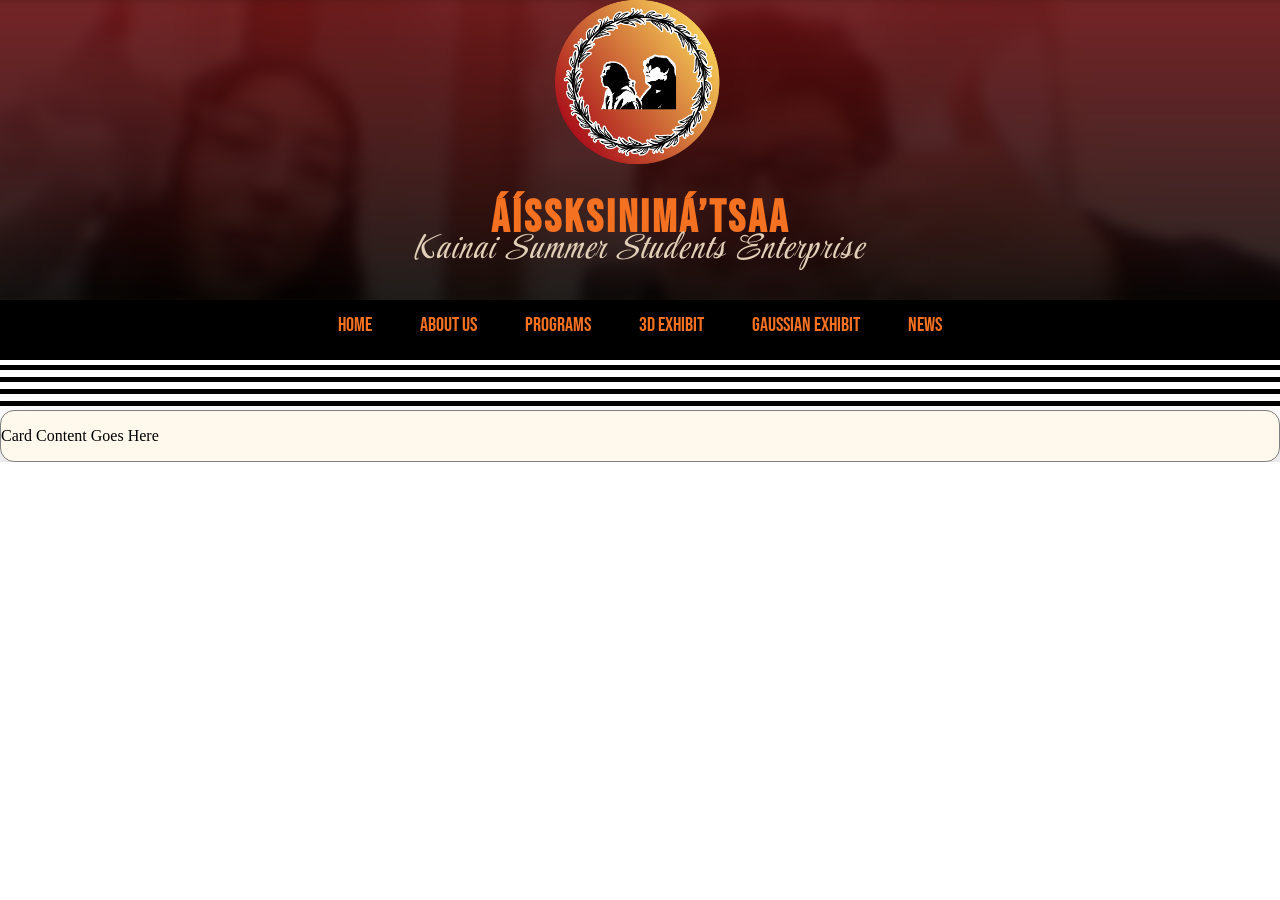
==== docs/mock-page/index.html @ ecd73e4d "Created initial floating card stylization" ====
<!DOCTYPE html>
<html>
    <head>
        <title>3D Exhibit Page</title>

        <link rel="preconnect" href="https://fonts.googleapis.com">
        <link rel="preconnect" href="https://fonts.gstatic.com" crossorigin>
        <link href="https://fonts.googleapis.com/css2?family=Bebas+Neue&family=Caveat:wght@400..700&family=Style+Script&display=swap" rel="stylesheet">
        <link rel="stylesheet" href="../assets/css/site.css">
    </head>
    <body>
        <section class="hero-section">
            <div class="hero-content">
                <img class="hero-logo" src="../assets/images/Logo_Placeholder.png" alt="logo">

                <h1 class="hero-title">áíssksinimá’tsaa</h1>
                <p class="hero-subtitle">Kainai Summer Students Enterprise</p>
            </div>
        </section>

        <nav class ="page-nav">
            <a href="#">HOME</a>
            <a href="#">ABOUT US</a>
            <a href="#">PROGRAMS</a>
            <a href="#">3D EXHIBIT</a>
            <a href="#">GAUSSIAN EXHIBIT</a>
            <a href="#">NEWS</a>
        </nav>

        <div class="decor-lines">
            <span></span>
            <span></span>
            <span></span>
            <span></span>
        </div>

        <main class="content-section">
            <section class="exhibit-card">
                <p>Card Content Goes Here</p>
            </section>
        </main>


        <!--<h1>Interactive 3D Exhibit Prototype</h1>-->

        <!--<p>This is a mock website page showing the 3D exhibit could be embedded into a normal webpage.</p>-->

        <!--<iframe src="../index.html" width="100%" height="700"></iframe>-->
    </body>
</html>
---- docs/assets/css/site.css ----
* {
    box-sizing: border-box;
}

:root {
    --font-heading: "Bebas Neue", Arial;
    --font-subtitle1: "Style Script", Helvetica;
}

html,
body {
    margin: 0;
    padding: 0;
    overflow-x: hidden;
}

.hero-section {
  width: 100%;
  height: 300px;

  z-index: 1;
  position: relative;
  overflow: hidden;
  background-color: #24170f;

  display: flex;
  flex-direction: column;
  align-items: center;
  justify-content: center;
}

.hero-section::before {
  z-index: 0;
  content: "";
  position: absolute;
  inset: 0;

  pointer-events: none;

  background-image:
    linear-gradient(
      to bottom,
      rgba(103, 12, 15, 0.9),
      rgba(0, 0, 0, 0.85)
    ),
    url("../images/hero_background.jpg");

  background-size: cover;
  background-position: center 75%;
  background-repeat: no-repeat;

  filter: blur(6px);
  transform: scale(1.04);
}

.hero-content {
  position: relative;
  z-index: 2;

  display: flex;
  flex-direction: column;
  align-items: center;
  justify-content: center;

  gap: 0.15rem;

  text-align: center;
  color: white;
}

.hero-logo {
    margin: 0;
    width: 170px;
    height: auto;
    transform: translateY(-10px)
}

.hero-title {
  margin: 0;
  font-family: var(--font-heading);
  font-size: 45px;
  letter-spacing: 3px;
  transform: translatey(10px);
  color: rgba(243, 113, 32, 1)
}

.hero-subtitle {
    font-family: var(--font-subtitle1);
    font-size: 35px;
    color: #e2cfb7;
    margin: 0;
    letter-spacing: 2px;
    transform: translateY(-15px) skewX(-20deg);
}

.page-nav {
  width: 100%;
  height: 60px;
  background-color: black;

  display: flex;
  align-items: stretch;
  justify-content: center;
}

.page-nav a {
  position: relative;
  font-family: var(--font-heading);
  color: rgba(243, 113, 32, 1);
  font-size: 20px;
  transform: translateY(-5px);
  font-style: bold;
  text-decoration: none;

  display: flex;
  align-items: center;
  justify-content: center;

  padding: 0 1.5rem;
}

.page-nav a::after {
  content: "";
  position: absolute;

  left: 0;
  right: 0;
  bottom: 8px;

  height: 4px;
  background-color: #443f39;

  transform: scaleX(0);
  transition: transform 0.2s ease;
}

.page-nav a:hover::after {
  transform: scaleX(1);
}

.decor-lines {
  width: 100%;
  height: 50px;

  display: flex;
  justify-content: center;
  flex-direction: column;

  gap: 7px;
}

.decor-lines span {
  width: 100%;
  height: 5px;
  background-color: black;
}

.content-section {
  width: 100%;
  background-color: white;
  padding: 48px, 24px;
}

.exhibit-card {
  max-width: 1300px;
  margin: 0 auto;

  background-color: #fff8ec;
  border: 0.5px solid gray;
  border-radius: 14px;
  box-shadow: 0 14px 35px rgba(0, 0, 0, 0.18);
}
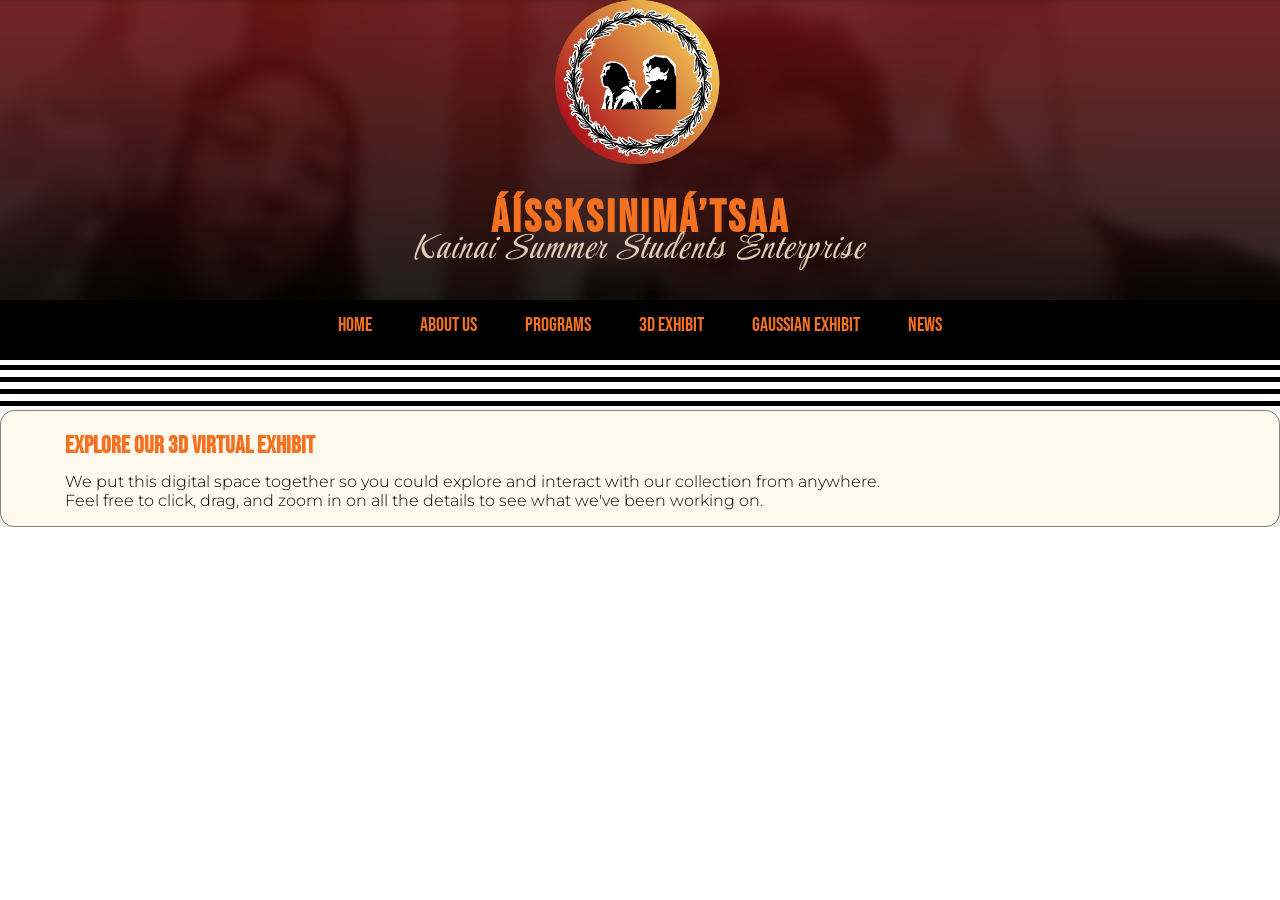
==== commit ccdaf911: "Added title and subtitle for exhibit card and styling" ====
--- a/docs/mock-page/index.html
+++ b/docs/mock-page/index.html
@@ -5,7 +5,7 @@
 
         <link rel="preconnect" href="https://fonts.googleapis.com">
         <link rel="preconnect" href="https://fonts.gstatic.com" crossorigin>
-        <link href="https://fonts.googleapis.com/css2?family=Bebas+Neue&family=Caveat:wght@400..700&family=Style+Script&display=swap" rel="stylesheet">
+        <link href="https://fonts.googleapis.com/css2?family=Bebas+Neue&family=Caveat:wght@400..700&family=Montserrat:ital,wght@0,100..900;1,100..900&family=Style+Script&display=swap" rel="stylesheet">
         <link rel="stylesheet" href="../assets/css/site.css">
     </head>
     <body>
@@ -36,7 +36,11 @@
 
         <main class="content-section">
             <section class="exhibit-card">
-                <p>Card Content Goes Here</p>
+                <h1 class="card-header">Explore our 3D Virtual Exhibit</h1>
+                <p class="card-subtitle1">
+                    We put this digital space together so you could explore and interact with our collection from anywhere.<br>
+                    Feel free to click, drag, and zoom in on all the details to see what we've been working on.
+                </p>
             </section>
         </main>
 
--- a/docs/assets/css/site.css
+++ b/docs/assets/css/site.css
@@ -5,6 +5,7 @@
 :root {
     --font-heading: "Bebas Neue", Arial;
     --font-subtitle1: "Style Script", Helvetica;
+    --font-subtitle2: "Montserrat", sans-serif;
 }
 
 html,
@@ -170,3 +171,16 @@
   border-radius: 14px;
   box-shadow: 0 14px 35px rgba(0, 0, 0, 0.18);
 }
+
+.card-header {
+  margin-left: 4rem;
+  font-family: var(--font-heading);
+  color: rgba(243, 113, 32, 1);
+}
+
+.card-subtitle1 {
+  margin-left: 4rem;
+  margin-top: -0.5rem;
+  font-family: var(--font-subtitle2);
+  font-weight: 300;
+}
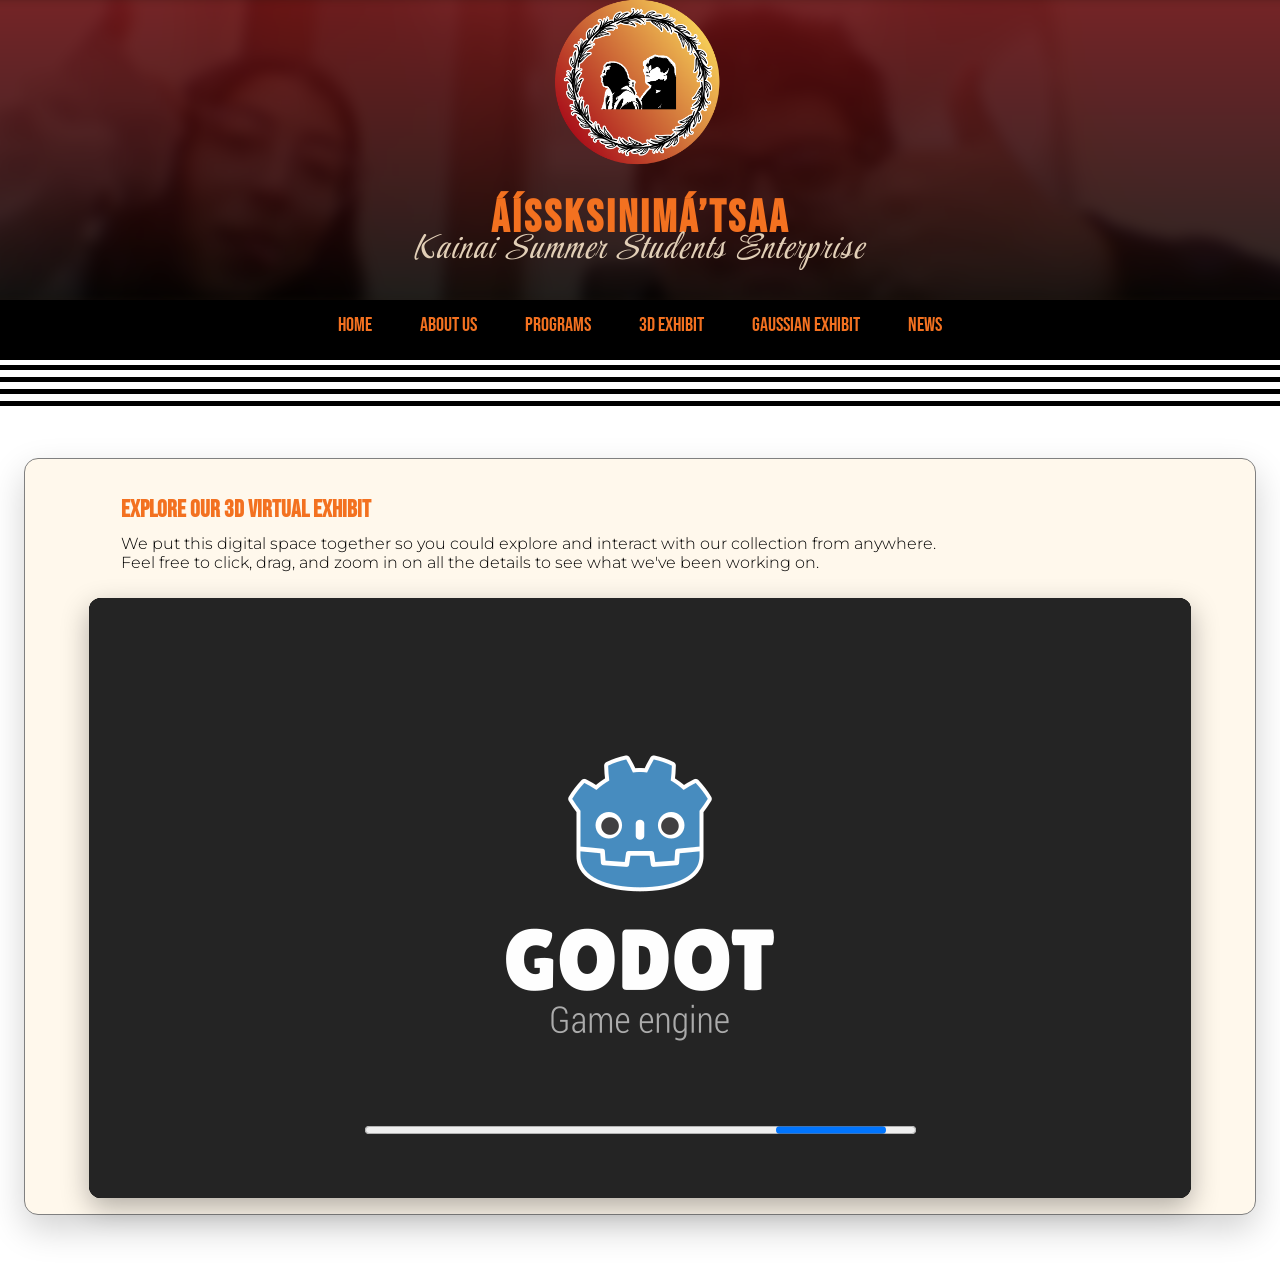
==== commit 4f097ca5: "Added embedded iframe and stylized display" ====
--- a/docs/mock-page/index.html
+++ b/docs/mock-page/index.html
@@ -1,6 +1,8 @@
 <!DOCTYPE html>
 <html>
     <head>
+        <meta charset="UTF-8">
+        <meta name="viewport" content="width=device-width, initial-scale=1.0">
         <title>3D Exhibit Page</title>
 
         <link rel="preconnect" href="https://fonts.googleapis.com">
@@ -41,6 +43,13 @@
                     We put this digital space together so you could explore and interact with our collection from anywhere.<br>
                     Feel free to click, drag, and zoom in on all the details to see what we've been working on.
                 </p>
+
+                <div class="exhibit-viewer">
+                    <iframe 
+                    src="../index.html" 
+                    allowfullscreen>
+                    </iframe>
+                </div>
             </section>
         </main>
 
--- a/docs/assets/css/site.css
+++ b/docs/assets/css/site.css
@@ -110,7 +110,6 @@
   color: rgba(243, 113, 32, 1);
   font-size: 20px;
   transform: translateY(-5px);
-  font-style: bold;
   text-decoration: none;
 
   display: flex;
@@ -159,7 +158,7 @@
 .content-section {
   width: 100%;
   background-color: white;
-  padding: 48px, 24px;
+  padding: 48px 24px;
 }
 
 .exhibit-card {
@@ -170,17 +169,38 @@
   border: 0.5px solid gray;
   border-radius: 14px;
   box-shadow: 0 14px 35px rgba(0, 0, 0, 0.18);
+
+  padding: 1rem 4rem;
 }
 
 .card-header {
-  margin-left: 4rem;
+  margin-left: 2rem;
   font-family: var(--font-heading);
   color: rgba(243, 113, 32, 1);
 }
 
 .card-subtitle1 {
-  margin-left: 4rem;
-  margin-top: -0.5rem;
+  margin-left: 2rem;
+  transform: translateY(-10px);
   font-family: var(--font-subtitle2);
   font-weight: 300;
 }
+
+.exhibit-viewer {
+  margin-top: 1rem;
+  width: 100%;
+  height: 600px;
+  border-radius: 12px;
+  overflow: hidden;
+
+  background-color: black;
+
+  box-shadow: 0 10px 28px rgba(0, 0, 0, 0.30);
+}
+
+.exhibit-viewer iframe {
+  width: 100%;
+  height: 100%;
+  border: 0;
+  display: block;
+}
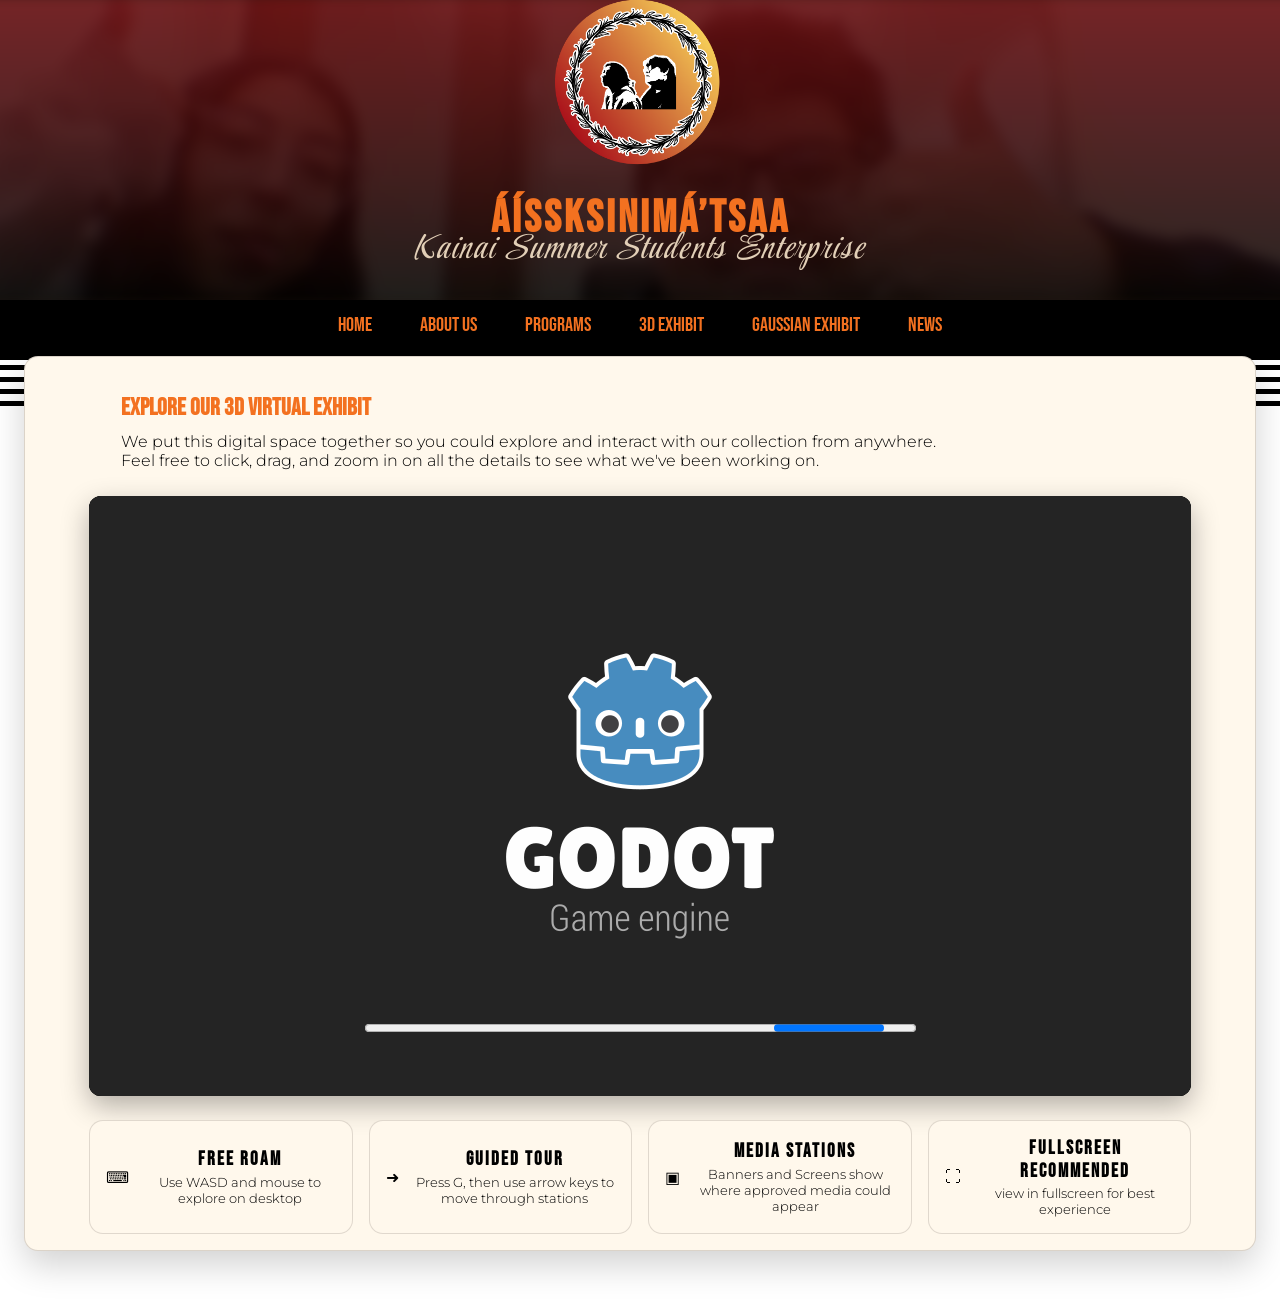
==== commit f150b2fe: "Added quick quide content below exhibit window" ====
--- a/docs/mock-page/index.html
+++ b/docs/mock-page/index.html
@@ -50,6 +50,41 @@
                     allowfullscreen>
                     </iframe>
                 </div>
+
+                <div class="quick-guide">
+                    <div class="guide-card">
+                        <div class="guide-icon">⌨</div>
+                        <div class="guide-text">
+                            <h3>Free Roam</h3>
+                            <p>Use WASD and mouse to explore on desktop</p>
+                        </div>
+                    </div>
+
+                    <div class="guide-card">
+                        <div class="guide-icon">➜</div>
+                        <div class="guide-text">
+                            <h3>Guided Tour</h3>
+                            <p>Press G, then use arrow keys to move through stations</p>
+                        </div>
+                    </div>
+
+                    <div class="guide-card">
+                        <div class="guide-icon">▣</div>
+                        <div class="guide-text">
+                            <h3>Media Stations</h3>
+                            <p>Banners and Screens show where approved media could appear</p>
+                        </div>
+
+                    </div>
+
+                    <div class="guide-card">
+                        <div class="guide-icon">⛶</div>
+                        <div class="guide-text">
+                            <h3>Fullscreen Recommended</h3>
+                            <p>view in fullscreen for best experience</p>
+                        </div>
+                    </div>
+                </div>
             </section>
         </main>
 
--- a/docs/assets/css/site.css
+++ b/docs/assets/css/site.css
@@ -163,12 +163,15 @@
 
 .exhibit-card {
   max-width: 1300px;
-  margin: 0 auto;
+  margin: -102px auto 0;
 
   background-color: #fff8ec;
-  border: 0.5px solid gray;
+  border: 1px solid rgba(36, 23, 15, 0.16);
   border-radius: 14px;
   box-shadow: 0 14px 35px rgba(0, 0, 0, 0.18);
+
+  position: relative;
+  z-index: 3;
 
   padding: 1rem 4rem;
 }
@@ -204,3 +207,42 @@
   border: 0;
   display: block;
 }
+
+.quick-guide {
+  margin-top: 1.5rem;
+
+  display: flex;
+  gap: 1rem;
+}
+
+.guide-card {
+  flex: 1;
+
+  display: flex;
+  align-items: center;
+  gap: 1rem;
+
+  padding: 1rem;
+
+  background-color: #fff8ec;
+  border: 1px solid rgba(36, 23, 15, 0.14);
+  border-radius: 14px;
+}
+
+.guide-text {
+  text-align: center;
+}
+
+.guide-text p {
+  font-family: var(--font-subtitle2);
+  font-weight: 300;
+  font-size: small;
+  margin: 0.15rem 0 0;
+  
+}
+
+.guide-text h3 {
+  margin: 0;
+  font-family: var(--font-heading);
+  letter-spacing: 2px;
+}
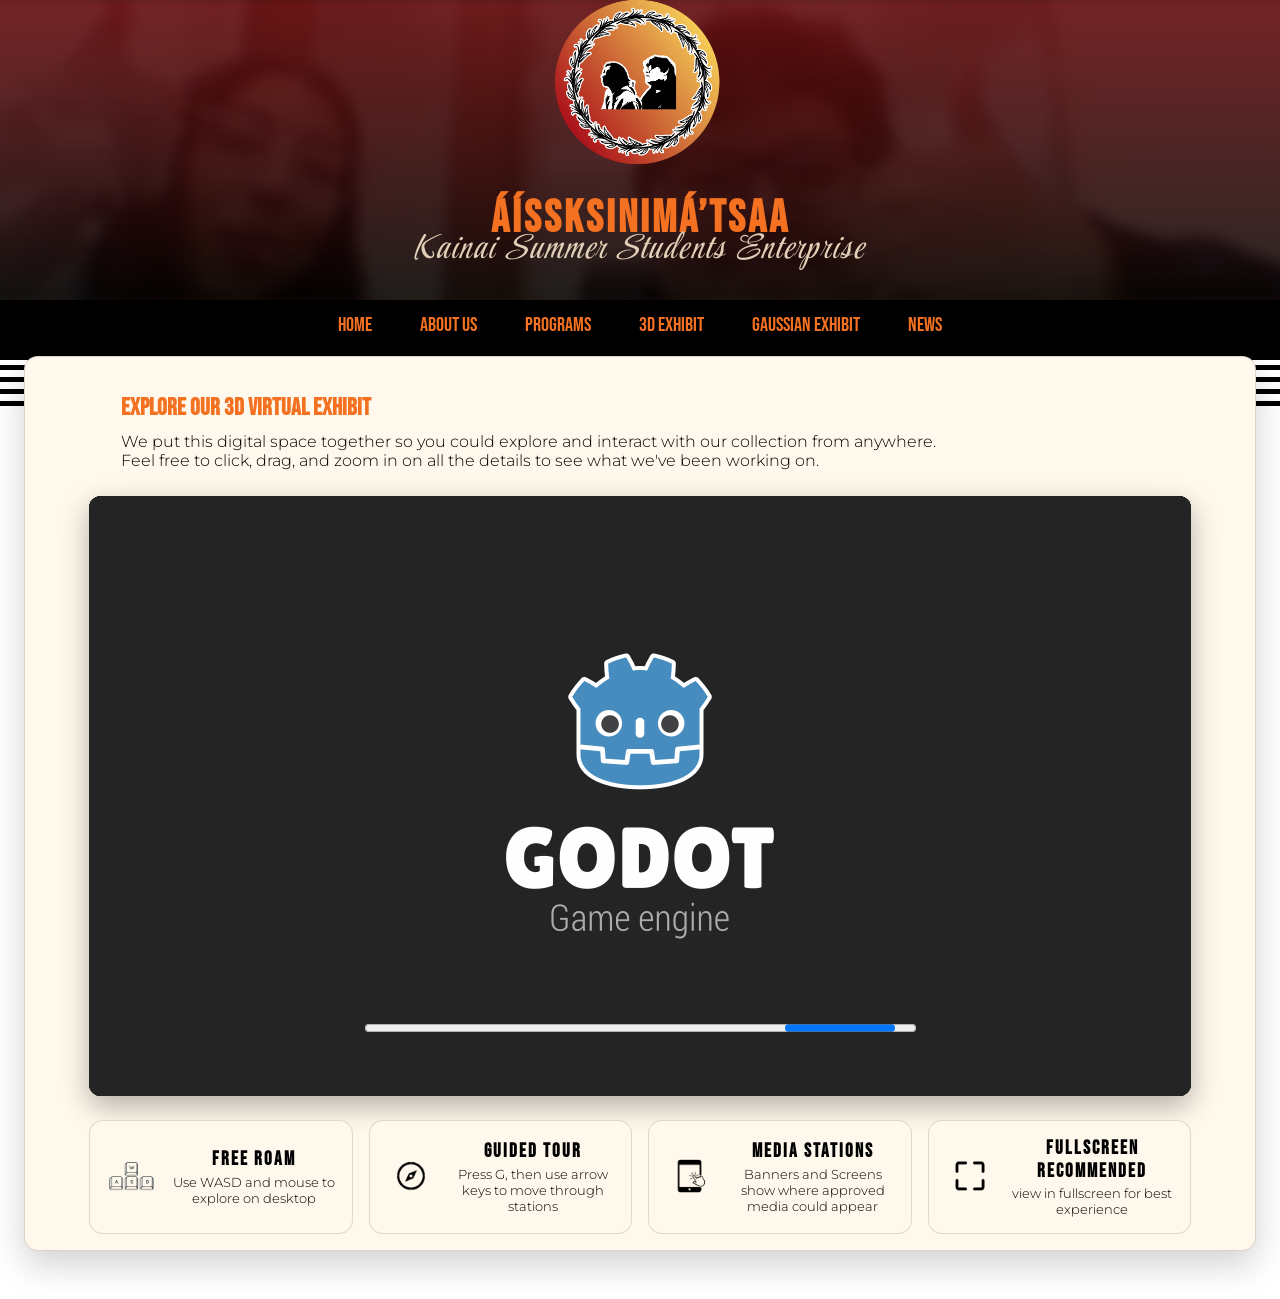
==== commit bf36ac43: "Added proper icons for guide cards" ====
--- a/docs/mock-page/index.html
+++ b/docs/mock-page/index.html
@@ -53,7 +53,9 @@
 
                 <div class="quick-guide">
                     <div class="guide-card">
-                        <div class="guide-icon">⌨</div>
+                        <div class="guide-icon">
+                            <img src="../assets/icons/WASD_Icon.png">
+                        </div>
                         <div class="guide-text">
                             <h3>Free Roam</h3>
                             <p>Use WASD and mouse to explore on desktop</p>
@@ -61,7 +63,9 @@
                     </div>
 
                     <div class="guide-card">
-                        <div class="guide-icon">➜</div>
+                        <div class="guide-icon">
+                            <img src="../assets/icons/Guide_Icon.png">
+                        </div>
                         <div class="guide-text">
                             <h3>Guided Tour</h3>
                             <p>Press G, then use arrow keys to move through stations</p>
@@ -69,7 +73,9 @@
                     </div>
 
                     <div class="guide-card">
-                        <div class="guide-icon">▣</div>
+                        <div class="guide-icon">
+                            <img src="../assets/icons/Ipad_Icon.png">
+                        </div>
                         <div class="guide-text">
                             <h3>Media Stations</h3>
                             <p>Banners and Screens show where approved media could appear</p>
@@ -78,7 +84,9 @@
                     </div>
 
                     <div class="guide-card">
-                        <div class="guide-icon">⛶</div>
+                        <div class="guide-icon">
+                            <img src="../assets/icons/Fullscreen_Icon.png">
+                        </div>
                         <div class="guide-text">
                             <h3>Fullscreen Recommended</h3>
                             <p>view in fullscreen for best experience</p>
--- a/docs/assets/css/site.css
+++ b/docs/assets/css/site.css
@@ -246,3 +246,19 @@
   font-family: var(--font-heading);
   letter-spacing: 2px;
 }
+
+.guide-icon {
+  width: 50px;
+  height: 50px;
+
+  display: flex;
+  align-items: center;
+  justify-content: center;
+  flex-shrink: 0;
+}
+
+.guide-icon img {
+  width: 100%;
+  height: 100%;
+  object-fit: contain;
+}
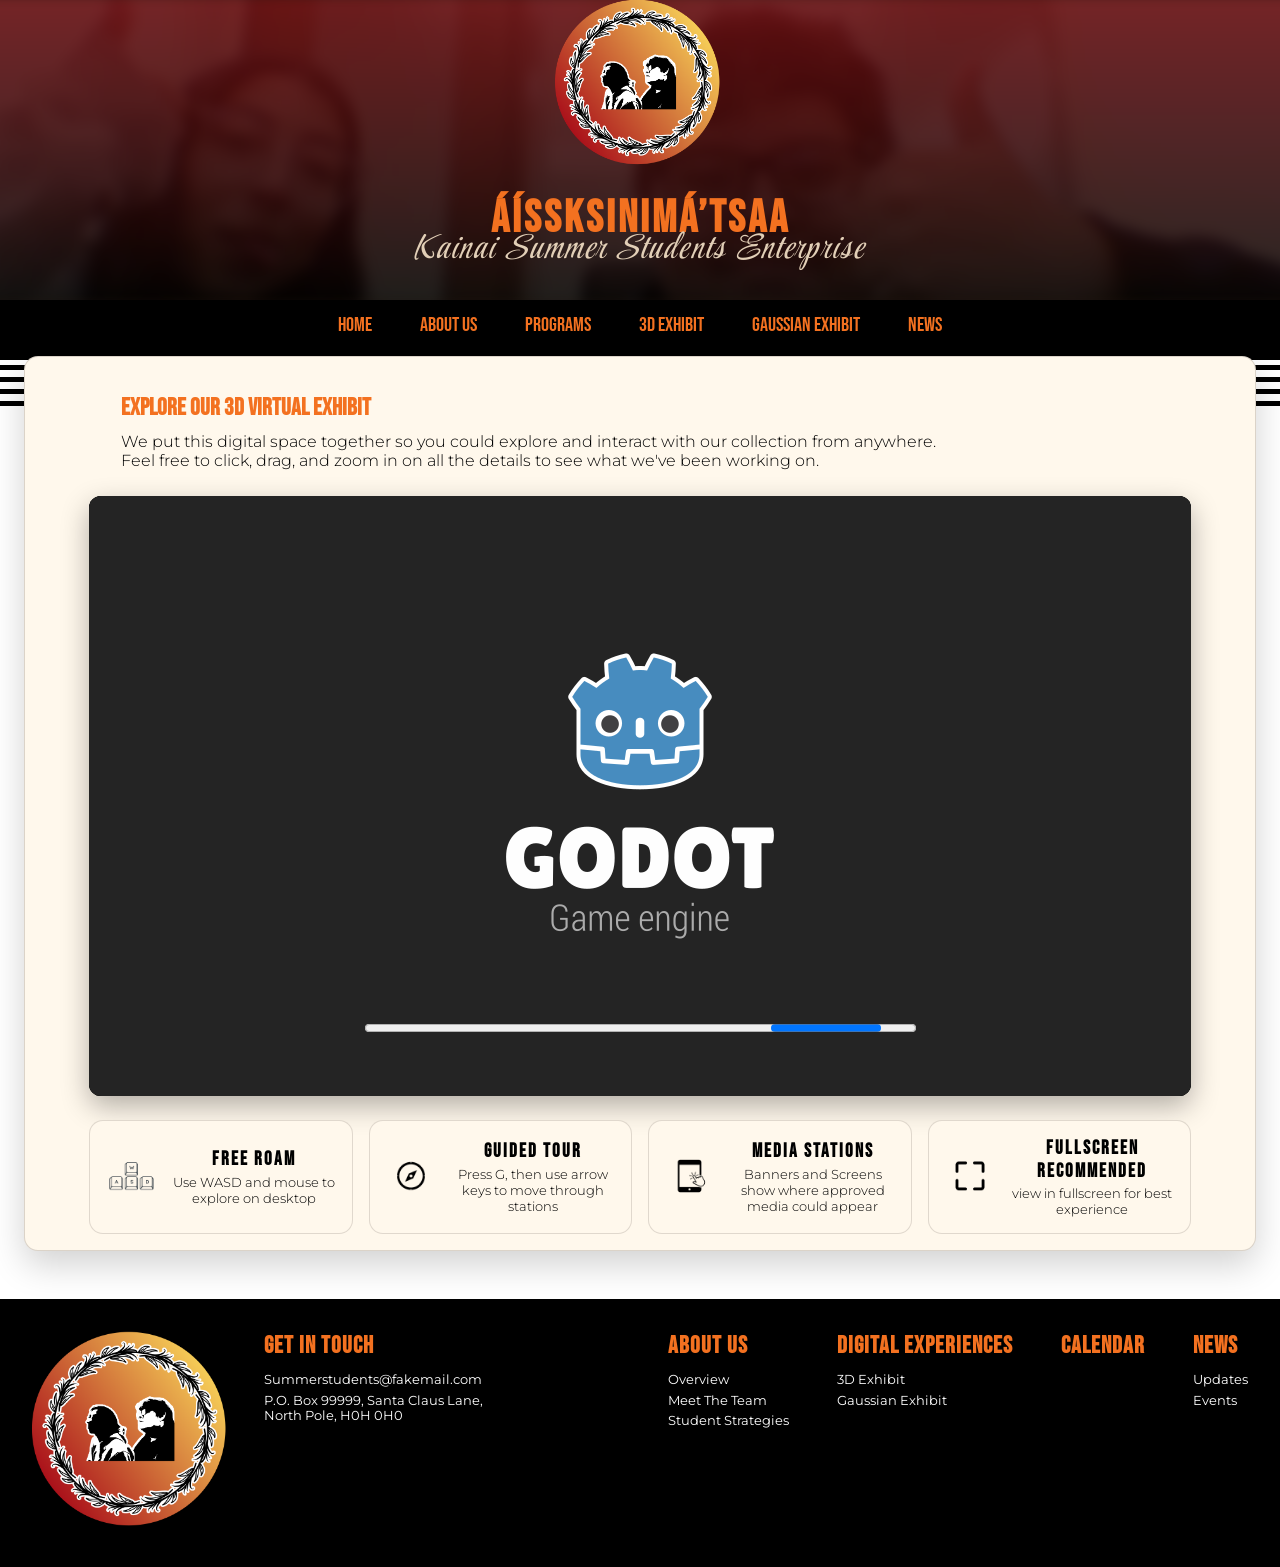
==== commit 71670c57: "Created initial footer styling" ====
--- a/docs/mock-page/index.html
+++ b/docs/mock-page/index.html
@@ -95,12 +95,47 @@
                 </div>
             </section>
         </main>
+    </body>
 
+    <footer class="site-footer">
+        <div class="footer-inner">
 
-        <!--<h1>Interactive 3D Exhibit Prototype</h1>-->
+            <div class="footer-primary">
+                <div class="footer-brand">
+                    <img class="footer-logo" src="../assets/images/Logo_Placeholder.png">
+                </div>
 
-        <!--<p>This is a mock website page showing the 3D exhibit could be embedded into a normal webpage.</p>-->
+                <div class="footer-column footer-contact">
+                    <h3>GET IN TOUCH</h3>
+                    <p>Summerstudents@fakemail.com</p>
+                    <p>P.O. Box 99999, Santa Claus Lane, North Pole, H0H 0H0</p>
+                </div>
+            </div>
 
-        <!--<iframe src="../index.html" width="100%" height="700"></iframe>-->
-    </body>
+            <div class="footer-link-groups">
+                <div class="footer-column">
+                    <h3>ABOUT US</h3>
+                    <p>Overview</p>
+                    <p>Meet The Team</p>
+                    <p>Student Strategies</p>
+                </div>
+
+                <div class="footer-column">
+                    <h3>DIGITAL EXPERIENCES</h3>
+                    <p>3D Exhibit</p>
+                    <p>Gaussian Exhibit</p>  
+                </div>
+
+                <div class="footer-column">
+                    <h3>CALENDAR</h3>
+                </div>
+
+                <div class="footer-column">
+                    <h3>NEWS</h3>
+                    <p>Updates</p>
+                    <p>Events</p>
+                </div>
+            </div>
+        </div>
+    </footer>
 </html>
--- a/docs/assets/css/site.css
+++ b/docs/assets/css/site.css
@@ -262,3 +262,67 @@
   height: 100%;
   object-fit: contain;
 }
+
+.site-footer {
+  width: 100%;
+  background-color: black;
+  padding: 2rem 2rem;
+  box-sizing: border-box;
+}
+
+.footer-inner {
+  width: 100%;
+  max-width: 1700px;
+  margin: 0 auto;
+
+  display: flex;
+  align-items: flex-start;
+  justify-content: space-between;
+  gap: 4rem;
+}
+
+.footer-primary {
+  display: flex;
+  align-items: flex-start;
+  gap: 2rem;
+  flex-shrink: 0;
+}
+
+.footer-brand {
+  flex-shrink: 0;
+}
+
+.footer-logo {
+  width: 200px;
+  height: auto;
+
+  margin: 0;
+}
+
+.footer-link-groups {
+  display: flex;
+  justify-content: space-between;
+  gap: 3rem;
+  margin-left: 7.5rem;
+  flex: 1;
+  flex-wrap: wrap;
+}
+
+.footer-column {
+  max-width: 220px;
+}
+
+.footer-column h3 {
+  margin: 0 0 0.75rem;
+  font-family: var(--font-heading);
+  color: rgba(243, 113, 32, 1);
+  font-size: 1.5rem;
+  letter-spacing: 1px;
+}
+
+.footer-column p {
+  margin: 0.35rem 0;
+  font-family: var(--font-subtitle2);
+  color: white;
+  font-size: 0.8rem;
+}
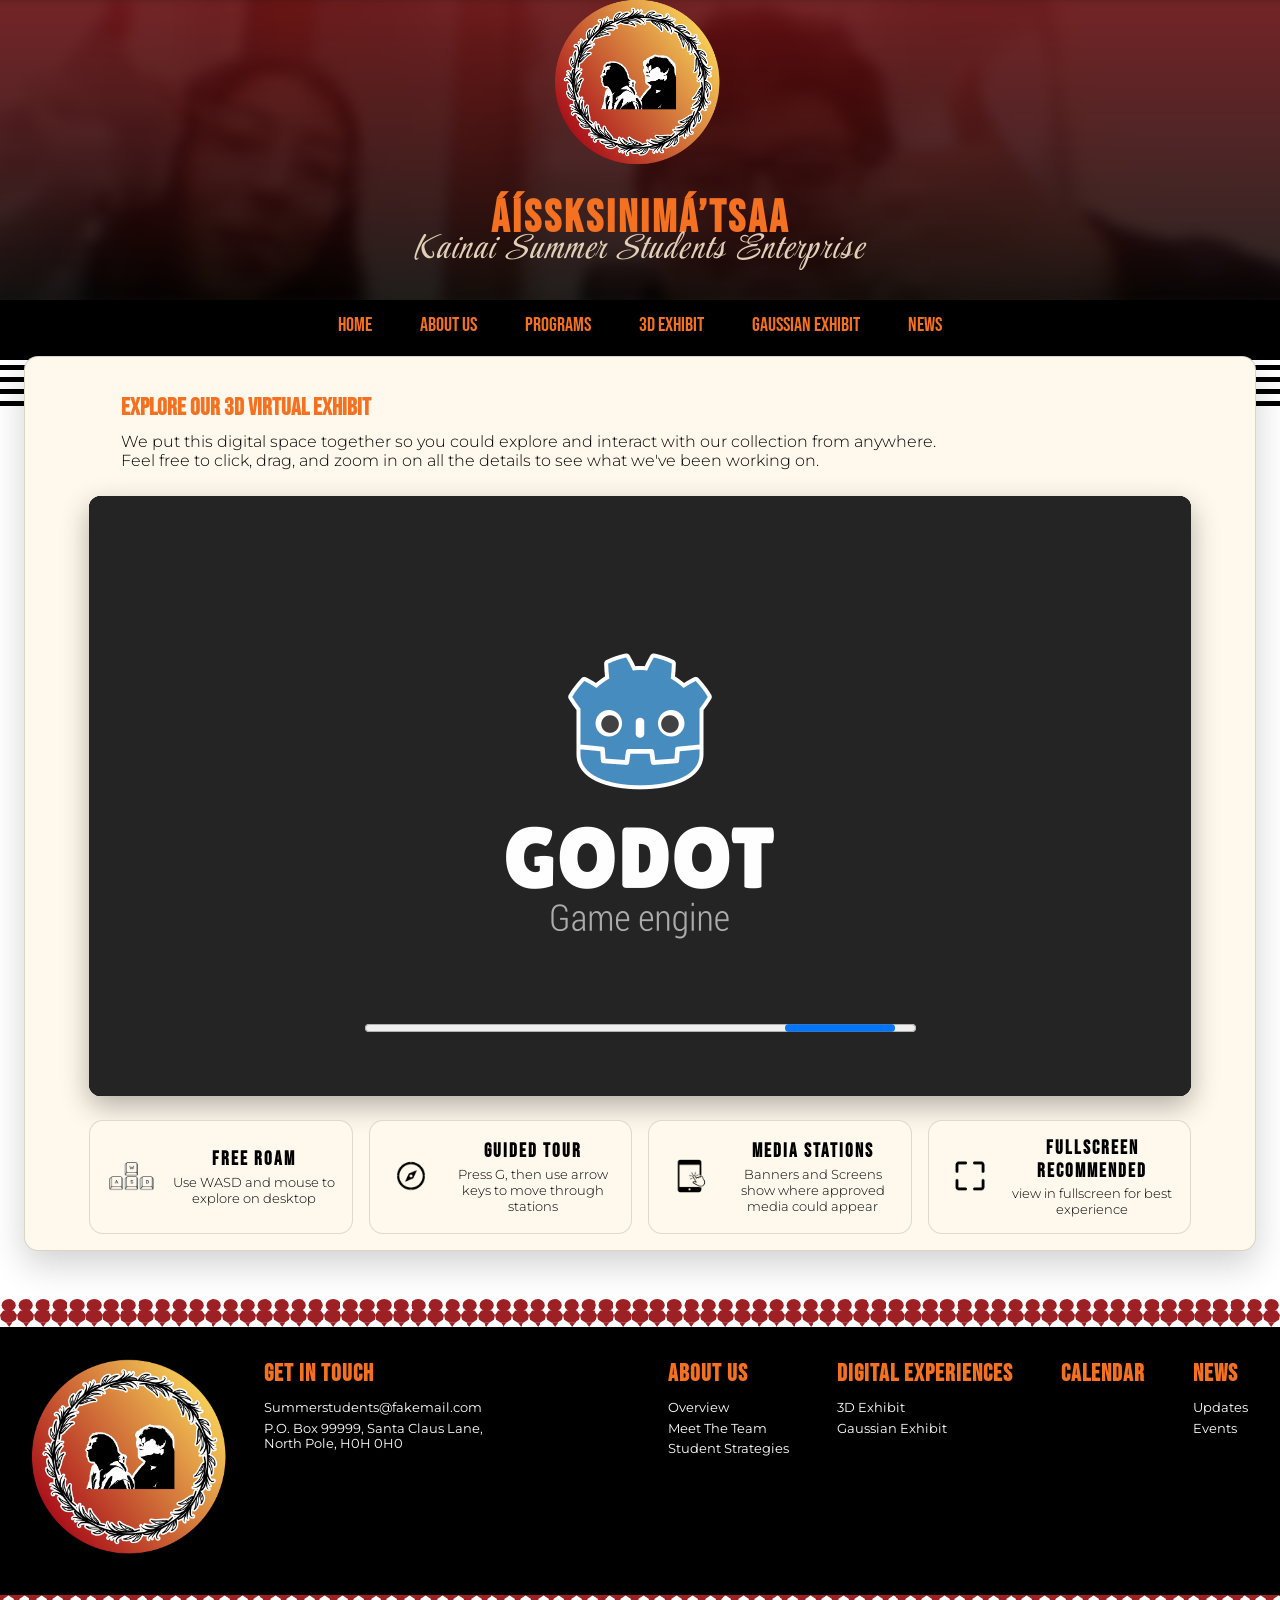
==== commit 8f15474a: "added highlight orange on hover for nav items, created custom svg icon to repeat across top of foote" ====
--- a/docs/mock-page/index.html
+++ b/docs/mock-page/index.html
@@ -97,12 +97,14 @@
         </main>
     </body>
 
+    <div class="footer-pattern"></div>
+
     <footer class="site-footer">
         <div class="footer-inner">
 
             <div class="footer-primary">
                 <div class="footer-brand">
-                    <img class="footer-logo" src="../assets/images/Logo_Placeholder.png">
+                    <img class="footer-logo" src="../assets/images/Logo_Placeholder.png" alt="logo">
                 </div>
 
                 <div class="footer-column footer-contact">
@@ -112,18 +114,18 @@
                 </div>
             </div>
 
-            <div class="footer-link-groups">
+            <nav class="footer-link-groups">
                 <div class="footer-column">
                     <h3>ABOUT US</h3>
-                    <p>Overview</p>
-                    <p>Meet The Team</p>
-                    <p>Student Strategies</p>
+                    <a href="#">Overview</a>
+                    <a href="#">Meet The Team</a>
+                    <a href="#">Student Strategies</a>
                 </div>
 
                 <div class="footer-column">
                     <h3>DIGITAL EXPERIENCES</h3>
-                    <p>3D Exhibit</p>
-                    <p>Gaussian Exhibit</p>  
+                    <a href="#">3D Exhibit</a>
+                    <a href="#">Gaussian Exhibit</a>
                 </div>
 
                 <div class="footer-column">
@@ -132,10 +134,12 @@
 
                 <div class="footer-column">
                     <h3>NEWS</h3>
-                    <p>Updates</p>
-                    <p>Events</p>
+                    <a href="#">Updates</a>
+                    <a href="#">Events</a>
                 </div>
-            </div>
+            </nav>
         </div>
     </footer>
+
+    <div class="bottom-footer-pattern"></div>
 </html>
--- a/docs/assets/css/site.css
+++ b/docs/assets/css/site.css
@@ -326,3 +326,30 @@
   color: white;
   font-size: 0.8rem;
 }
+
+.footer-link-groups a {
+  text-decoration: none;
+  font-family: var(--font-subtitle2);
+  font-size: 0.8rem;
+  color: white;
+  display: block;
+  margin: 0.35rem 0rem;
+
+  transition: color 0.2s ease;
+}
+
+.footer-link-groups a:hover {
+  color: rgba(243, 113, 32, 1);
+}
+
+.footer-pattern {
+  height: 28px;
+  background-image: url("../icons/People-Symbol.svg");
+  background-repeat: -x;
+  background-position: center;
+}
+
+.bottom-footer-pattern {
+  height: 20px;
+  background-image: url("../icons/Bottom-Banner.svg");
+}
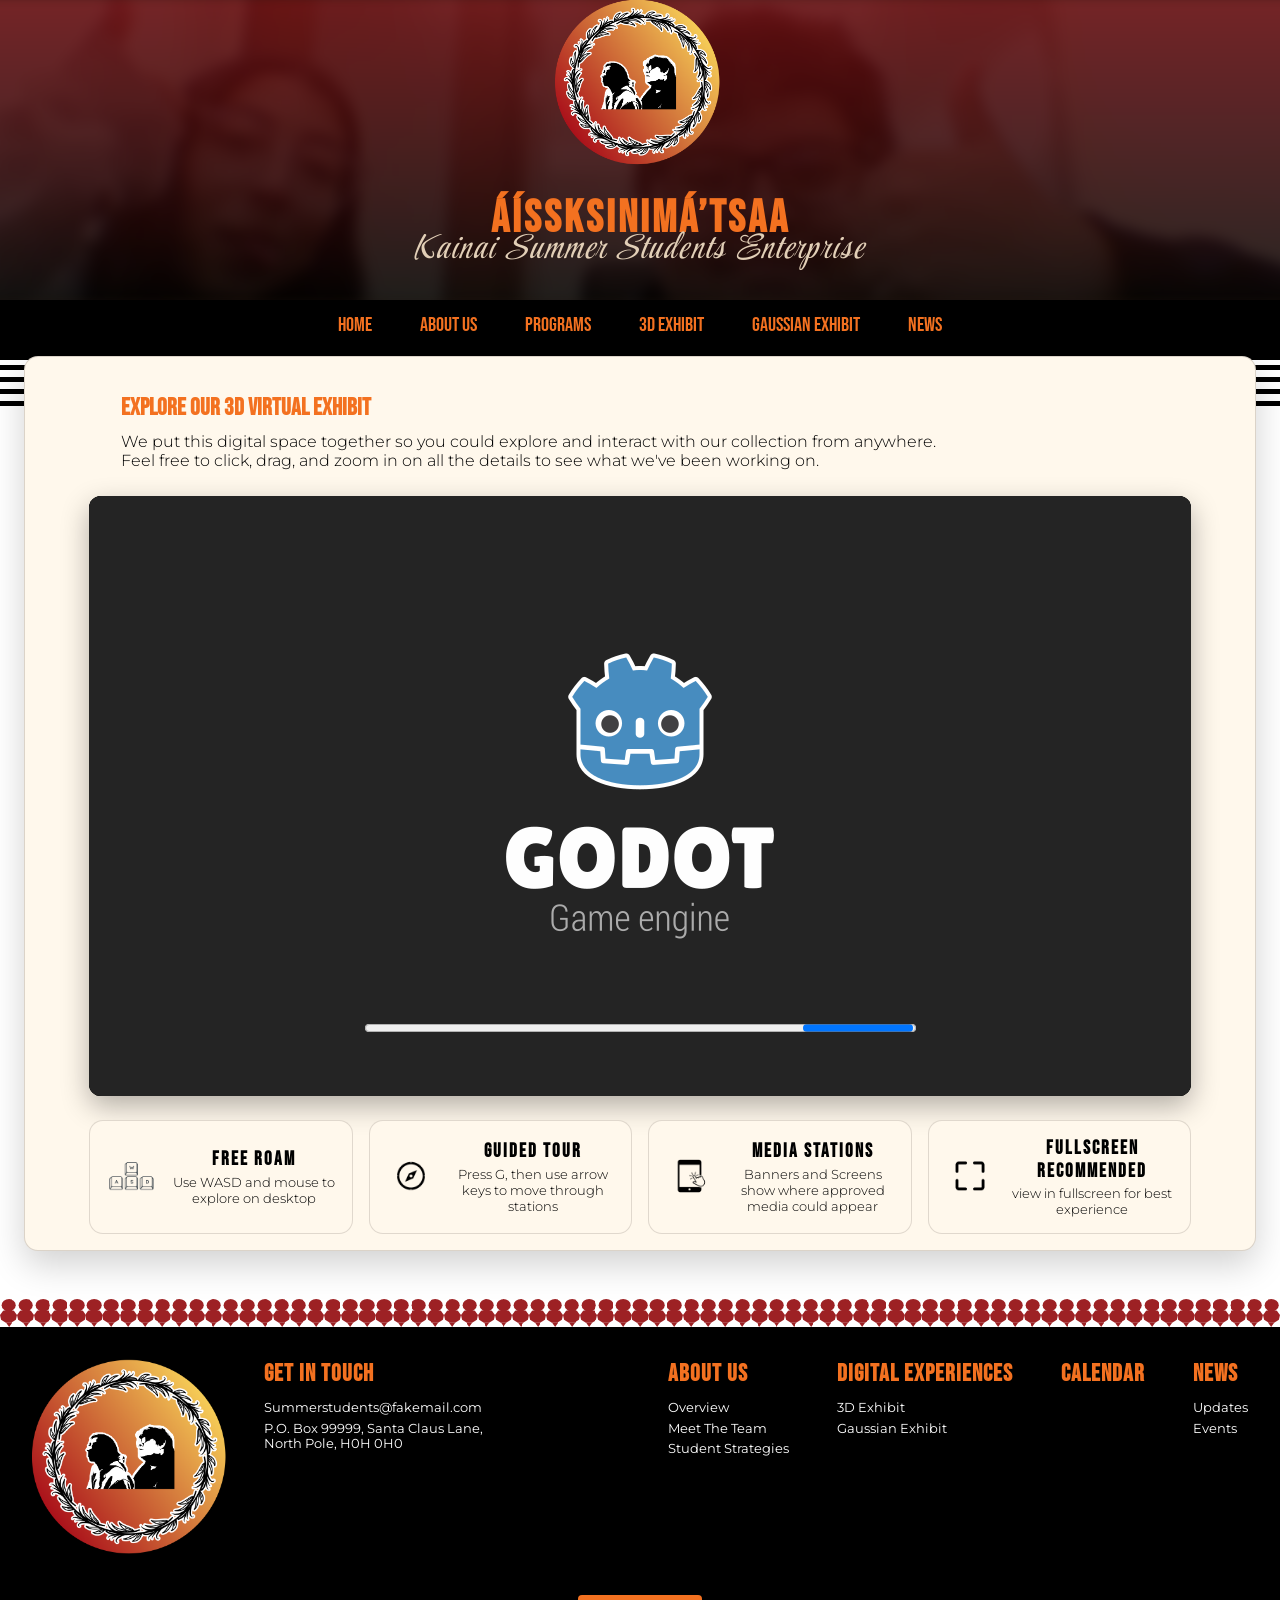
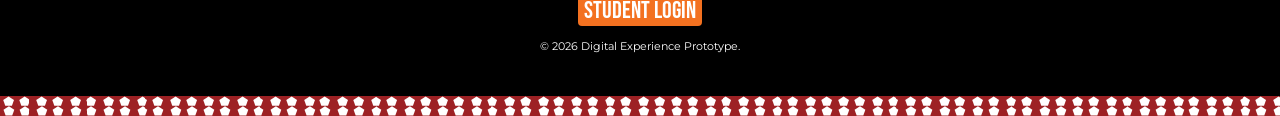
==== commit 5bc08624: "added mock login button and copyright mock text" ====
--- a/docs/mock-page/index.html
+++ b/docs/mock-page/index.html
@@ -139,6 +139,11 @@
                 </div>
             </nav>
         </div>
+
+        <div class="footer-bottom-center">
+            <button class="staff-login-button">Student Login</button>
+            <p>© 2026 Digital Experience Prototype.</p>
+        </div>
     </footer>
 
     <div class="bottom-footer-pattern"></div>
--- a/docs/assets/css/site.css
+++ b/docs/assets/css/site.css
@@ -353,3 +353,28 @@
   height: 20px;
   background-image: url("../icons/Bottom-Banner.svg");
 }
+
+.footer-bottom-center {
+  margin-top: 2rem;
+  text-align: center;
+}
+
+.staff-login-button {
+  background-color: rgba(243, 113, 32, 1);
+  border: none;
+  border-radius: 4px;
+
+  font-family: var(--font-heading);
+  font-size: 1.5rem;
+  color: white;
+
+
+  cursor: pointer;
+}
+
+.footer-bottom-center p {
+  font-family: var(--font-subtitle2);
+  color: white;
+  font-size: 0.7rem;
+  margin-top: 0.8rem;
+}
